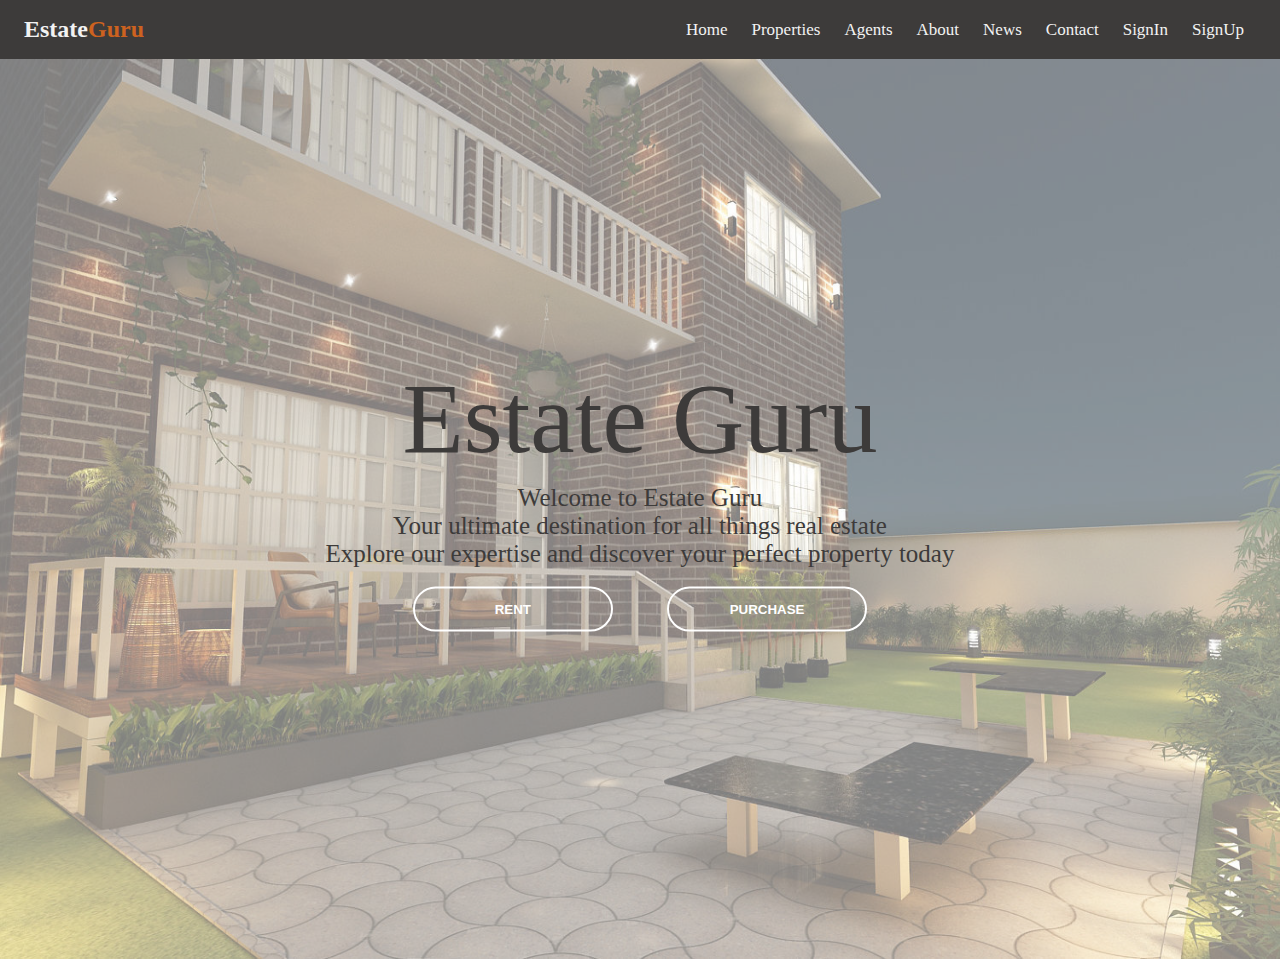
==== pages/index.html @ 7d0d98bb "project nav all" ====
<?php
// PHP code to handle form submission
if ($_SERVER['REQUEST_METHOD'] === 'POST') {
    $username = $_POST['username'];
    $password = $_POST['password'];
    
    // Perform login authentication or signup logic here
    // ...
}
?>

<!DOCTYPE html>
<html>
<head>
    <title>Navigation Bar with Login and Signup</title>
<link rel="stylesheet" type="text/css" href="../css/index.css">
<link rel="icon" type="image/png" href="path/to/favicon.png">


</head>
<body>
    <!-- Navigation Bar -->
    <section id="navbar">
    <header>
        <nav class="nav">
        <div class="navbar">
            <h1 class="navbar-logo">Estate<span class="spn">Guru</span></h1>
            <div>
                <a href="#">Home</a>
                <a href="properties.html">Properties</a>
                <a href="Agents.html">Agents</a>
                <a href="About.html">About</a>
                <a href="https://www.bizjournals.com/news/residential-real-estate" target="_blank">News</a>
                <a href="Contact.html">Contact</a>
                <a href="login.html">SignIn</a>
                <a href="signup.html">SignUp</a>
            </div>
        </div>
    </nav>
    </header>
</section>
<section>
<main>
    <div class="container">
        <img src="../images/home1.jpg" class="img-avatar" alt="home" id="main-pic">
    </div>
    <div class="content">
        <h1>Estate Guru</h1>
        <p>Welcome to Estate Guru<br>Your ultimate destination for all things real estate
        <br>Explore our expertise and discover your perfect property today<br>  
        <button>RENT</button>
        <button>Purchase</button>  
        </p>
    </div>
</main>
</section>
    
    <!-- Content -->

</body>
</html>
---- css/index.css ----
/* CSS styles for the navigation bar */
*{
    margin: 0%;
    padding: 0%;
}


 .navbar {
    background-color: #3d3b3a;
    display: flex;
    justify-content: space-between;
    align-items: center;
    padding: 16px;

  
}

.navbar-logo {
    color: #f2f2f2;
    font-size: 24px;
    margin-left: 8px;
}

.navbar a {
    color: #f2f2f2;
    text-align: center;
    text-decoration: none;
    font-size: 17px;
    margin-right: 20px;
    position: relative;
}

.navbar a:hover {
    color: #cd621f;
}

.navbar a:hover::after{
    content: '';
    position: absolute;
    width: 100%;
    height: 1px;
    bottom: -4px;
    left: 0;
    background-color: #cd621f;
}

.navbar .active {
    color: #f2f2f2;
    
}
.spn{
    color: #cd621f;
    font-weight: 700;
}

.img-avatar{
    width: 100%;
    height: 100vh;
    object-fit: fill;
    opacity: 0.5;
    position: absolute;
    z-index: 0;
    overflow-y: 0;

}

.content{
    position: absolute;
    top: 50%;
    left: 50%;
    transform: translate(-50%,-30%);
    text-align: center;
    width: 100%;
    
}

.content h1{
    color: #3d3b3a;
    font-size: 100px;
    font-weight: 500;
}
.content p{
    margin: 0.5rem;
    color: #3d3b3a;
    font-size: 25px;
    
}
.content h1:hover{
    color: #cd621f;
}
button{
    width: 200px;
    margin: 1.2rem 1.5rem;
    padding: 0.8rem 1rem;
    border: 2px solid #fff;
    border-radius: 25px;
    background-color: transparent;
    text-transform: uppercase;
    color: #fff;
    font-weight: 800;
    box-shadow: inset 0 0 0 #cd621f;
    transition: 0.3s ease;
    cursor: pointer;
    font-family: 'Segoe UI', Tahoma, Geneva, Verdana, sans-serif;

}
button:hover{
    box-shadow: inset 200px 0 0 #cd621f ;
}   

/* CSS styles for the login and signup form */
.form-container {
    max-width: 300px;
    padding: 20px;
    background-color: #f2f2f2;
    margin: 0 auto;
    margin-top: 100px;
}

.form-container input[type=text], .form-container input[type=password] {
    width: 100%;
    padding: 12px 20px;
    margin: 8px 0;
    display: inline-block;
    border: 1px solid #ccc;
    box-sizing: border-box;
}

.form-container button {
    background-color: #4CAF50;
    color: white;
    padding: 14px 20px;
    margin: 8px 0;
    border: none;
    cursor: pointer;
    width: 100%;
}
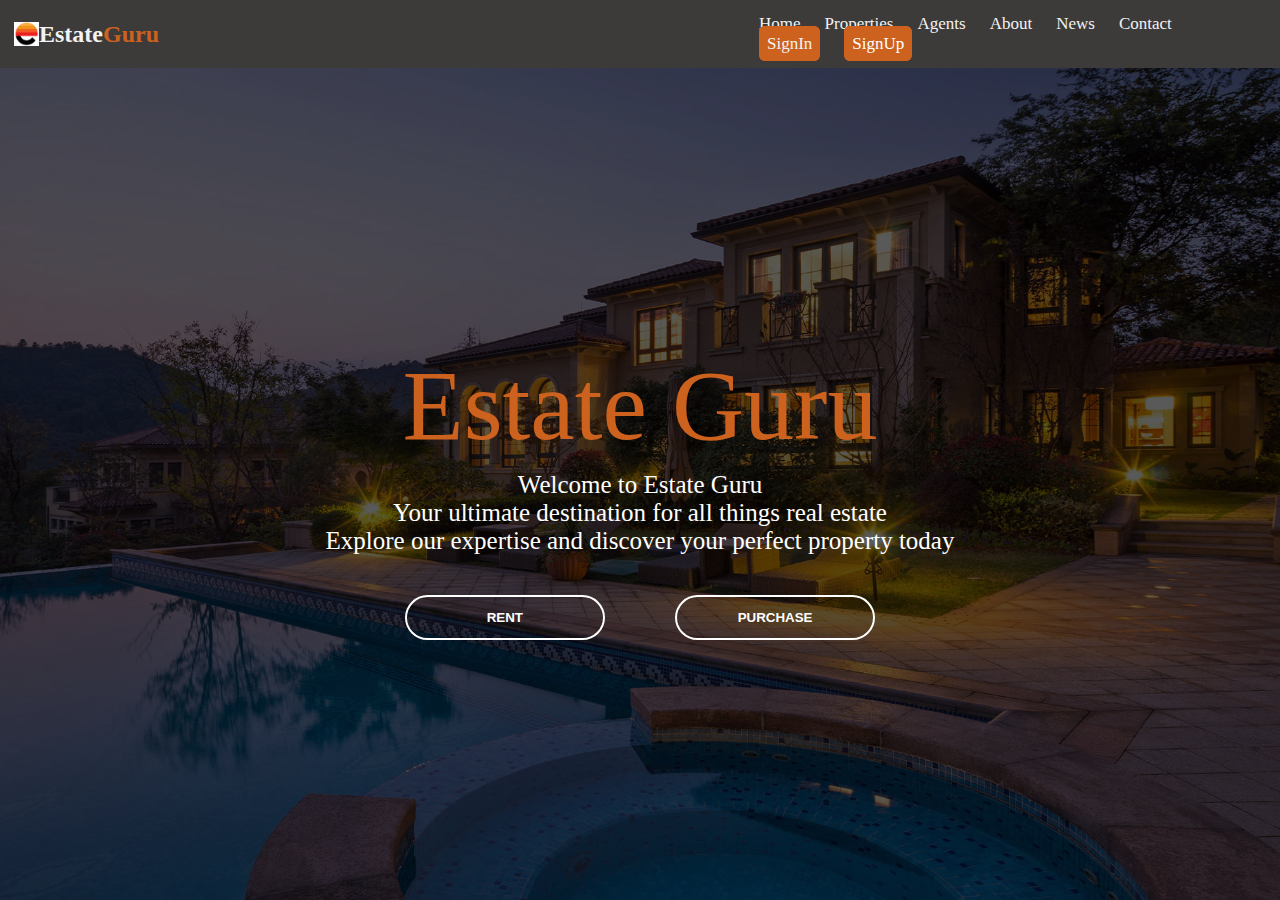
==== commit 666b29eb: "commit" ====
--- a/pages/index.html
+++ b/pages/index.html
@@ -1,61 +1,51 @@
-<?php
-// PHP code to handle form submission
-if ($_SERVER['REQUEST_METHOD'] === 'POST') {
-    $username = $_POST['username'];
-    $password = $_POST['password'];
-    
-    // Perform login authentication or signup logic here
-    // ...
-}
-?>
-
 <!DOCTYPE html>
 <html>
+
 <head>
     <title>Navigation Bar with Login and Signup</title>
-<link rel="stylesheet" type="text/css" href="../css/index.css">
-<link rel="icon" type="image/png" href="path/to/favicon.png">
+    <link rel="stylesheet" type="text/css" href="../css/index.css">
+    <link rel="icon" type="image/png" href="../images/logo.png">
 
 
 </head>
+
 <body>
     <!-- Navigation Bar -->
     <section id="navbar">
-    <header>
-        <nav class="nav">
-        <div class="navbar">
-            <h1 class="navbar-logo">Estate<span class="spn">Guru</span></h1>
-            <div>
-                <a href="#">Home</a>
-                <a href="properties.html">Properties</a>
-                <a href="Agents.html">Agents</a>
-                <a href="About.html">About</a>
-                <a href="https://www.bizjournals.com/news/residential-real-estate" target="_blank">News</a>
-                <a href="Contact.html">Contact</a>
-                <a href="login.html">SignIn</a>
-                <a href="signup.html">SignUp</a>
+        <header class="head">
+            <nav class="nav">
+                <div class="navbar">
+                    <img src="../images/logo.png" width="25px">
+                    <h1 class=" navbar-logo">Estate<span class="spn">Guru</span></h1>
+                    <div>
+                        <a href="index.html">Home</a>
+                        <a href="properties.html">Properties</a>
+                        <a href="Agents.html">Agents</a>
+                        <a href="About.html">About</a>
+                        <a href="https://www.bizjournals.com/news/residential-real-estate" target="_blank">News</a>
+                        <a href="Contact.html">Contact</a>
+                        <a href="login.html" class="btn">SignIn</a>
+                        <a href="signup.html" class="btn-hover">SignUp</a>
+                    </div>
+                </div>
+            </nav>
+        </header>
+    </section>
+    <section>
+        <main class="main">
+            <div class="content">
+                <h1>Estate Guru</h1>
+                <p>Welcome to Estate Guru<br>Your ultimate destination for all things real estate
+                    <br>Explore our expertise and discover your perfect property today<br>
+                    <button>RENT</button>
+                    <button>Purchase</button>
+                </p>
             </div>
-        </div>
-    </nav>
-    </header>
-</section>
-<section>
-<main>
-    <div class="container">
-        <img src="../images/home1.jpg" class="img-avatar" alt="home" id="main-pic">
-    </div>
-    <div class="content">
-        <h1>Estate Guru</h1>
-        <p>Welcome to Estate Guru<br>Your ultimate destination for all things real estate
-        <br>Explore our expertise and discover your perfect property today<br>  
-        <button>RENT</button>
-        <button>Purchase</button>  
-        </p>
-    </div>
-</main>
-</section>
-    
+        </main>
+    </section>
+
     <!-- Content -->
 
 </body>
-</html>
+
+</html>--- a/css/index.css
+++ b/css/index.css
@@ -3,22 +3,57 @@
     margin: 0%;
     padding: 0%;
 }
-
+.head{
+    position: fixed;    
+    width: 100%;
+}
 
  .navbar {
     background-color: #3d3b3a;
     display: flex;
     justify-content: space-between;
     align-items: center;
-    padding: 16px;
-
-  
+    padding: 14px;
 }
 
+.btn {
+    background-color: #cd621f;
+    color: #fff;
+    padding: 6px;
+    border-radius: 6px;
+    border: 2px solid #cd621f;
+}
+.btn:hover {
+    background-color: #cd621f00;
+    color: #cd621f;
+    border: 2px solid #cd621f;
+}
+
+.btn-hover {
+    background-color: #cd621f;
+    color: #fff !important;
+    border: 2px solid #cd621f;
+    padding: 6px;
+    border-radius: 6px;
+}
+.btn-hover:hover {
+    background-color: #cd621f00;
+    color: #cd621f !important;
+    padding: 6px;
+    border-radius: 6px;
+    border: 2px solid #cd621f;
+}
+
+.main{
+    background: url(../images/home.jpg) rgba(0, 0, 0, 65%);
+    background-size: cover;
+    height: 100vh;
+    background-blend-mode: multiply;
+}
 .navbar-logo {
     color: #f2f2f2;
     font-size: 24px;
-    margin-left: 8px;
+    margin-right: 600px;
 }
 
 .navbar a {
@@ -53,17 +88,6 @@
     font-weight: 700;
 }
 
-.img-avatar{
-    width: 100%;
-    height: 100vh;
-    object-fit: fill;
-    opacity: 0.5;
-    position: absolute;
-    z-index: 0;
-    overflow-y: 0;
-
-}
-
 .content{
     position: absolute;
     top: 50%;
@@ -75,22 +99,19 @@
 }
 
 .content h1{
-    color: #3d3b3a;
+    color: #cd621f;
     font-size: 100px;
     font-weight: 500;
 }
 .content p{
     margin: 0.5rem;
-    color: #3d3b3a;
+    color: #fff;
     font-size: 25px;
     
 }
-.content h1:hover{
-    color: #cd621f;
-}
 button{
     width: 200px;
-    margin: 1.2rem 1.5rem;
+    margin: 2.5rem 2rem;
     padding: 0.8rem 1rem;
     border: 2px solid #fff;
     border-radius: 25px;
@@ -107,31 +128,3 @@
 button:hover{
     box-shadow: inset 200px 0 0 #cd621f ;
 }   
-
-/* CSS styles for the login and signup form */
-.form-container {
-    max-width: 300px;
-    padding: 20px;
-    background-color: #f2f2f2;
-    margin: 0 auto;
-    margin-top: 100px;
-}
-
-.form-container input[type=text], .form-container input[type=password] {
-    width: 100%;
-    padding: 12px 20px;
-    margin: 8px 0;
-    display: inline-block;
-    border: 1px solid #ccc;
-    box-sizing: border-box;
-}
-
-.form-container button {
-    background-color: #4CAF50;
-    color: white;
-    padding: 14px 20px;
-    margin: 8px 0;
-    border: none;
-    cursor: pointer;
-    width: 100%;
-}